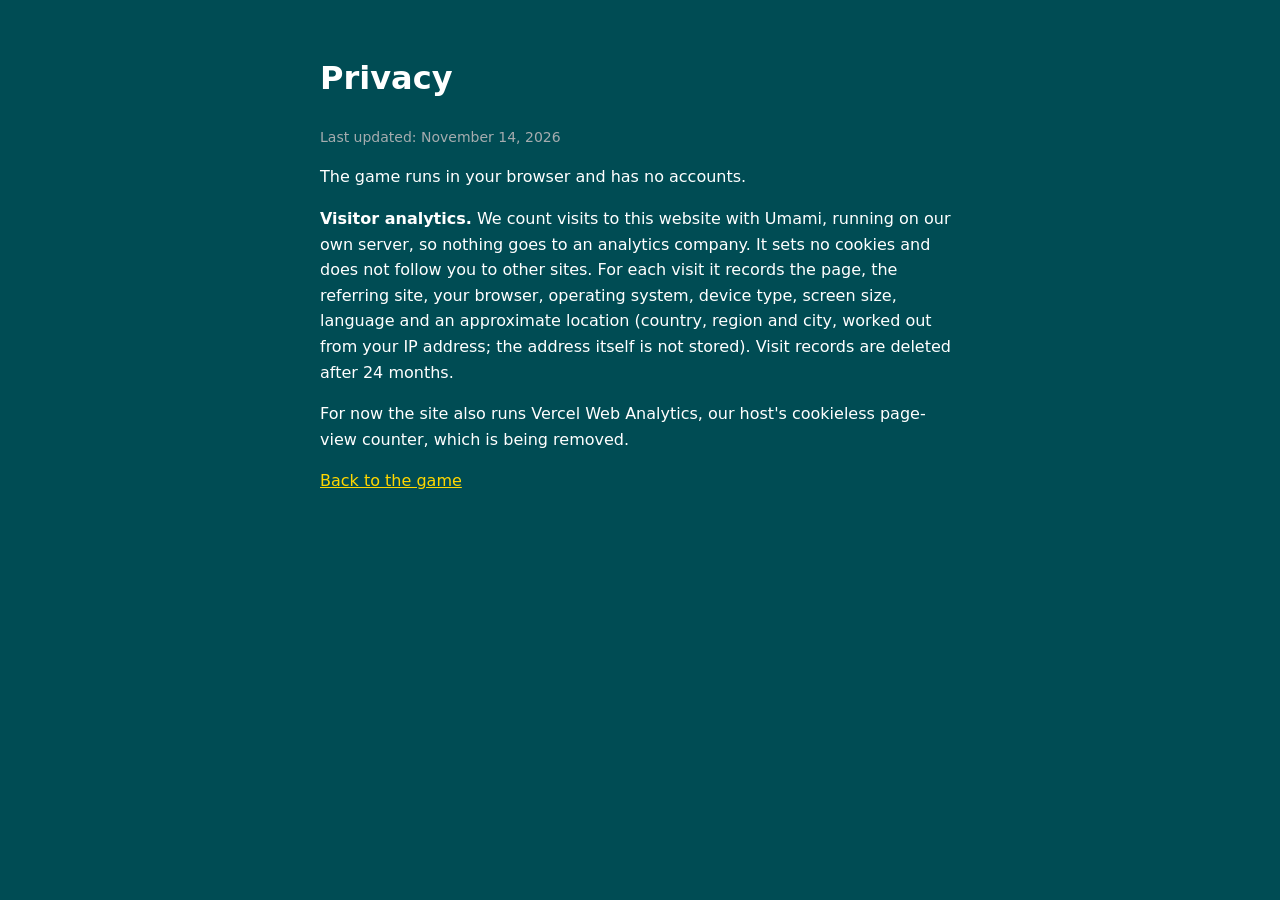
==== privacy.html @ dd7c49d8 "Self-hosted Umami visitor count, and a privacy page that discloses it Adds the a.unpossible.studio U" ====
<!doctype html>
<html lang="en">
<head>
    <meta charset="UTF-8">
    <meta name="viewport" content="width=device-width, initial-scale=1.0">
    <title>Privacy | Fire Kevin Patullo</title>
    <style>
        body { background: #004C54; color: #fff; font: 16px/1.6 system-ui, -apple-system, sans-serif; margin: 0; padding: 32px 16px; }
        main { max-width: 640px; margin: 0 auto; }
        a { color: #FFD700; }
        .muted { color: #A5ACAF; font-size: 14px; }
    </style>
    <script defer src="https://a.unpossible.studio/a/sgj.js" data-website-id="4831253d-034c-4f62-94eb-f87533fae6ac" data-host-url="https://a.unpossible.studio/a"></script>
</head>
<body>
    <main>
        <h1>Privacy</h1>
        <p class="muted">Last updated: November 14, 2026</p>
        <p>The game runs in your browser and has no accounts.</p>
        <p><strong>Visitor analytics.</strong> We count visits to this website with Umami, running on our own server, so nothing goes to an analytics company. It sets no cookies and does not follow you to other sites. For each visit it records the page, the referring site, your browser, operating system, device type, screen size, language and an approximate location (country, region and city, worked out from your IP address; the address itself is not stored). Visit records are deleted after 24 months.</p>
        <p>For now the site also runs Vercel Web Analytics, our host's cookieless page-view counter, which is being removed.</p>
        <p><a href="/">Back to the game</a></p>
    </main>
</body>
</html>
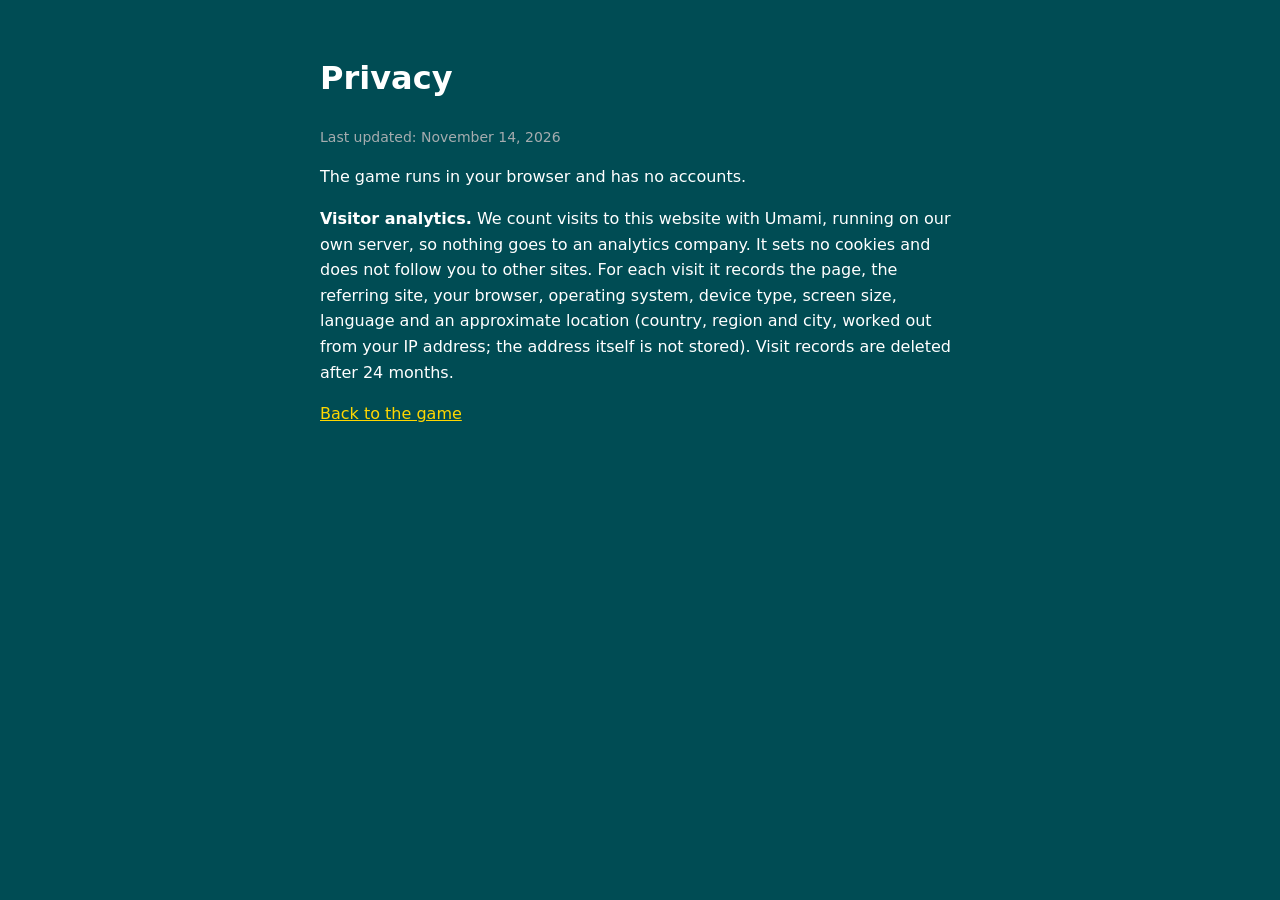
==== commit 59b14ecb: "Drop Vercel Web Analytics; self-hosted Umami is the only visitor count Removes the /_vercel/insights" ====
--- a/privacy.html
+++ b/privacy.html
@@ -18,7 +18,6 @@
         <p class="muted">Last updated: November 14, 2026</p>
         <p>The game runs in your browser and has no accounts.</p>
         <p><strong>Visitor analytics.</strong> We count visits to this website with Umami, running on our own server, so nothing goes to an analytics company. It sets no cookies and does not follow you to other sites. For each visit it records the page, the referring site, your browser, operating system, device type, screen size, language and an approximate location (country, region and city, worked out from your IP address; the address itself is not stored). Visit records are deleted after 24 months.</p>
-        <p>For now the site also runs Vercel Web Analytics, our host's cookieless page-view counter, which is being removed.</p>
         <p><a href="/">Back to the game</a></p>
     </main>
 </body>
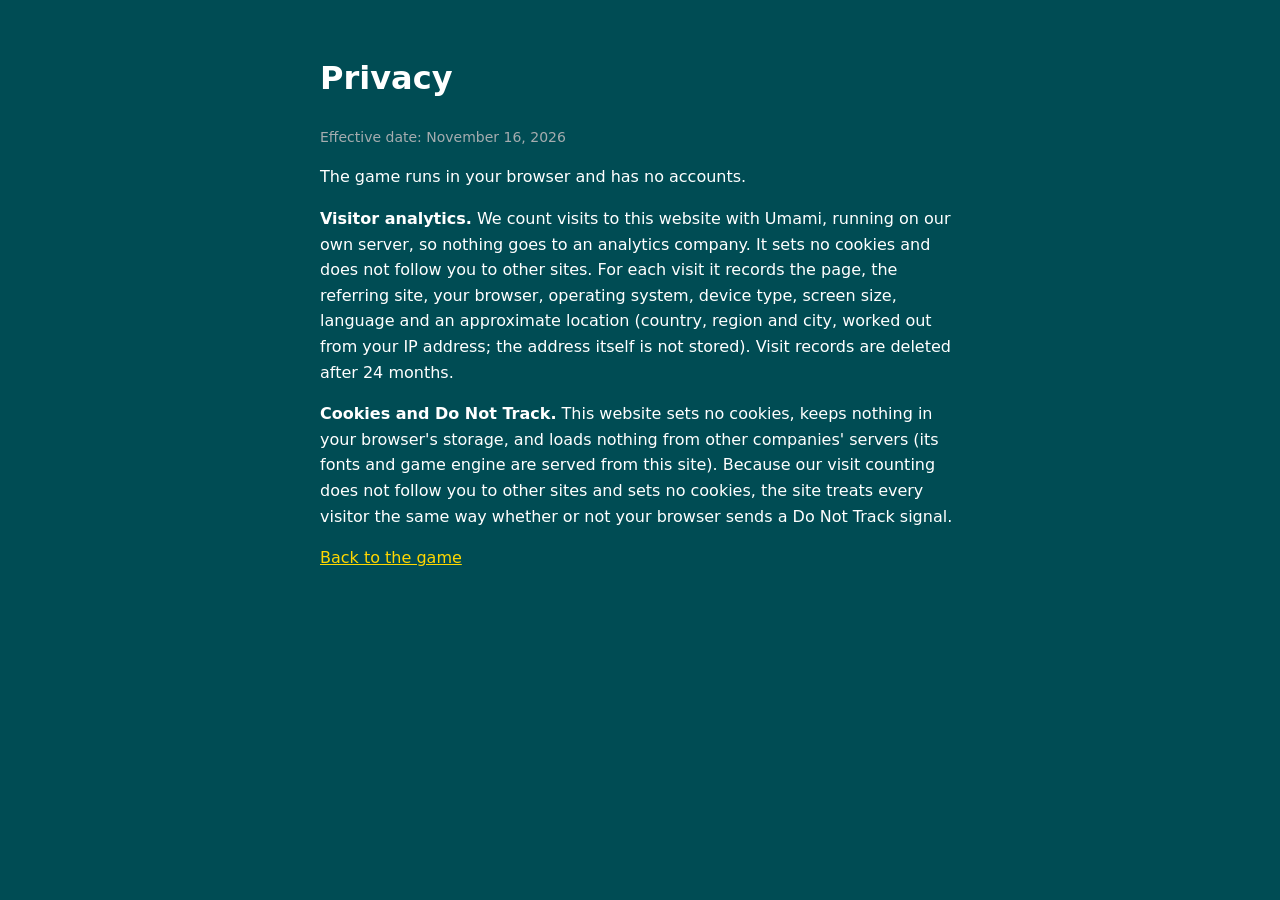
==== commit 71286cb2: "Self-host the fonts and matter.js; privacy says how cookies and Do Not Track are handled Bebas Neue," ====
--- a/privacy.html
+++ b/privacy.html
@@ -15,9 +15,10 @@
 <body>
     <main>
         <h1>Privacy</h1>
-        <p class="muted">Last updated: November 14, 2026</p>
+        <p class="muted">Effective date: November 16, 2026</p>
         <p>The game runs in your browser and has no accounts.</p>
         <p><strong>Visitor analytics.</strong> We count visits to this website with Umami, running on our own server, so nothing goes to an analytics company. It sets no cookies and does not follow you to other sites. For each visit it records the page, the referring site, your browser, operating system, device type, screen size, language and an approximate location (country, region and city, worked out from your IP address; the address itself is not stored). Visit records are deleted after 24 months.</p>
+        <p><strong>Cookies and Do Not Track.</strong> This website sets no cookies, keeps nothing in your browser's storage, and loads nothing from other companies' servers (its fonts and game engine are served from this site). Because our visit counting does not follow you to other sites and sets no cookies, the site treats every visitor the same way whether or not your browser sends a Do Not Track signal.</p>
         <p><a href="/">Back to the game</a></p>
     </main>
 </body>
